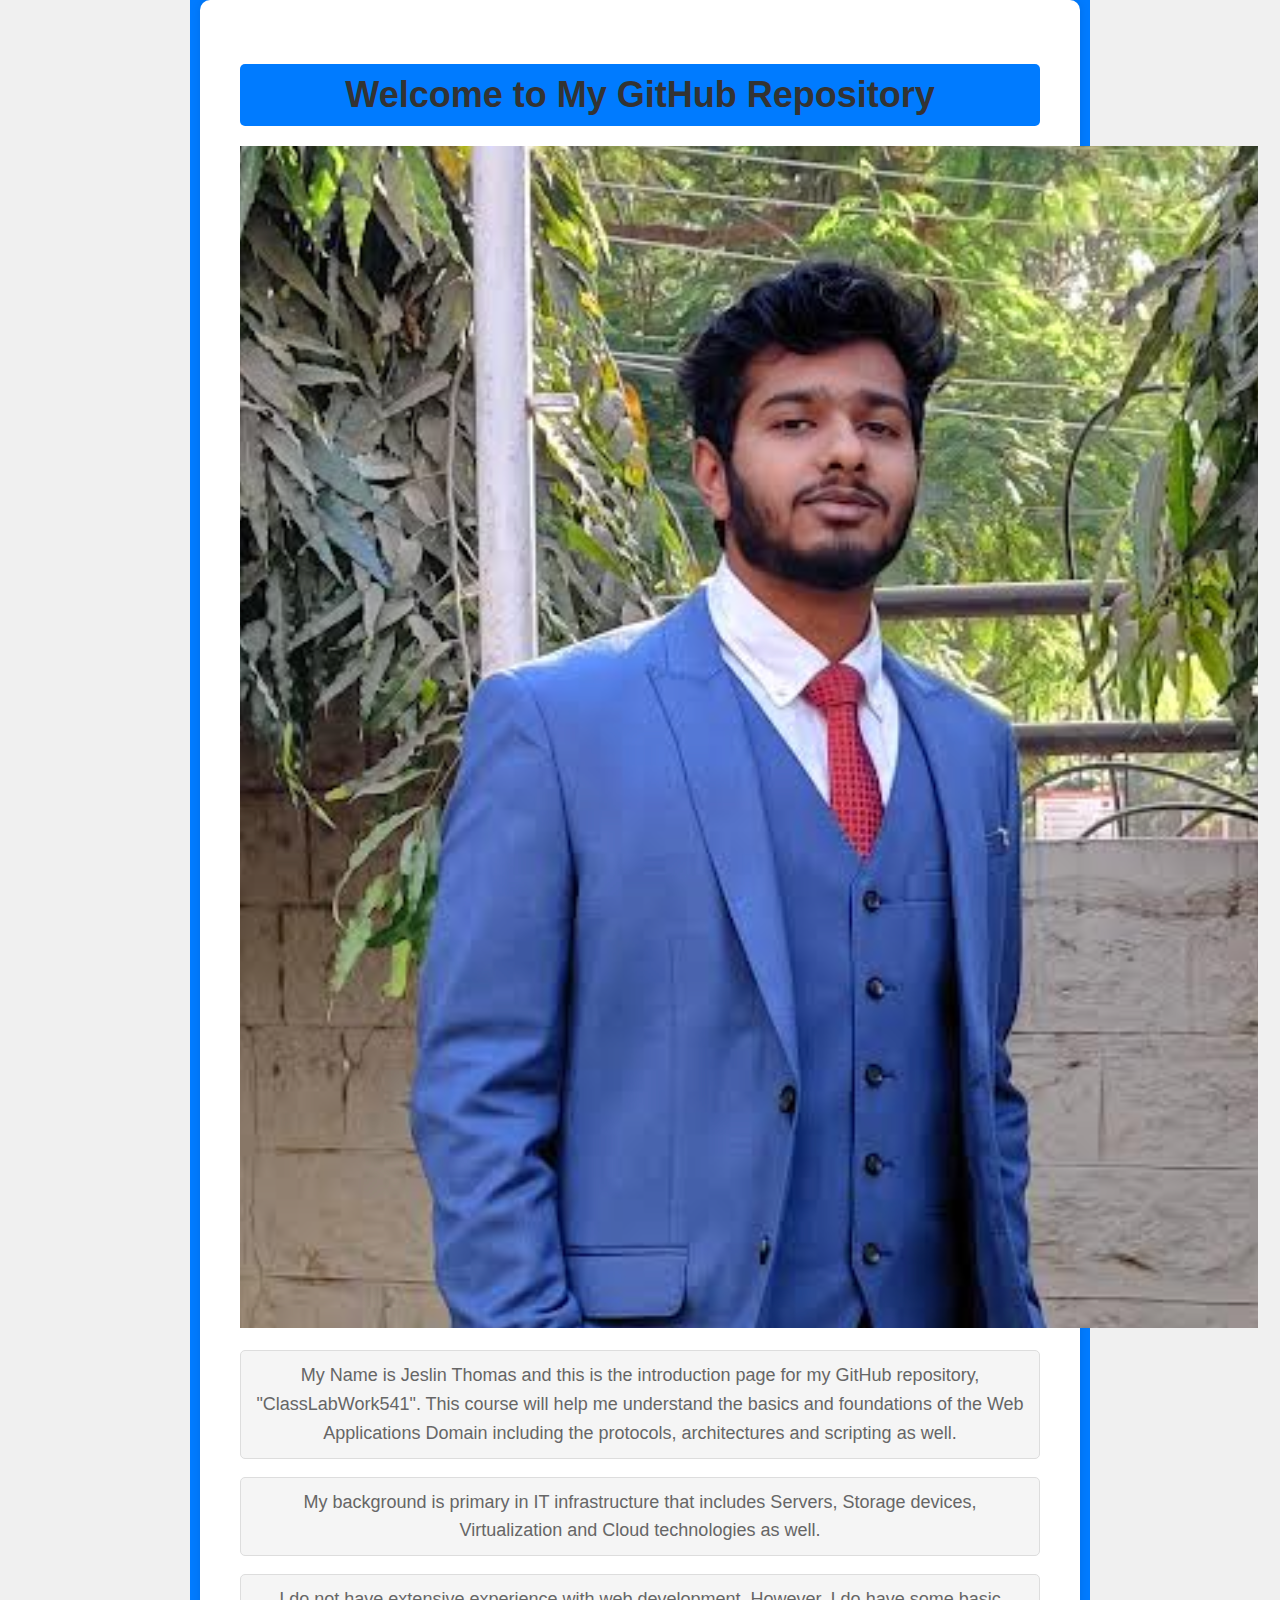
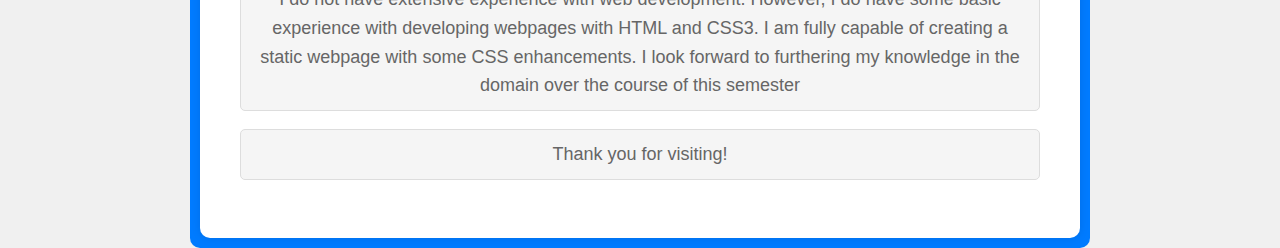
==== index.html @ 7245f094 "Update index.html" ====
<!DOCTYPE html>
<html lang="en">
<head>
    <meta charset="UTF-8">
    <meta name="viewport" content="width=device-width, initial-scale=1.0">
    <link rel="stylesheet" href="styles.css">
    <title>Welcome to My GitHub Repository</title>
    <style>
        body {
            font-family: 'Segoe UI', Tahoma, Geneva, Verdana, sans-serif;
            text-align: center;
            background-color: #f0f0f0;
            margin: 0;
            padding: 0;
        }
        .container {
            max-width: 800px;
            margin: 0 auto;
            padding: 40px;
            background-color: #fff;
            box-shadow: 0px 0px 10px rgba(0, 0, 0, 0.1);
            border-radius: 10px;
        }
        h1 {
            font-size: 36px;
            color: #333;
            margin-bottom: 20px;
        }
        p {
            font-size: 18px;
            line-height: 1.6;
            color: #666;
        }
        a {
            text-decoration: none;
            color: #007BFF;
        }
        a:hover {
            text-decoration: underline;
        }
    </style>
</head>
<body>
    <div class="container">
        <div class="textbox">
        <h1>Welcome to My GitHub Repository</h1>
        <!-- Add an image here -->
        <img src="Screenshot 2023-09-16 at 10.44.21 PM.png" alt="Image Description">
        <p>My Name is Jeslin Thomas and this is the introduction page for my GitHub repository, "ClassLabWork541". This course will help me understand the basics and foundations of the Web Applications Domain including the protocols, architectures and scripting as well. </p>
        <p>My background is primary in IT infrastructure that includes Servers, Storage devices, Virtualization and Cloud technologies as well.</p>
        <p>I do not have extensive experience with web development. However, I do have some basic experience with developing webpages with HTML and CSS3. I am fully capable of creating a static webpage with some CSS enhancements. I look forward to furthering my knowledge in the domain over the course of this semester</p>
        <p>Thank you for visiting!</p>
        </div>
    </div>
</body>
</html>
---- styles.css ----
/* styles.css */

body {
    background-color: #f0f0f0;
    font-family: 'Arial', sans-serif;
    margin: 0;
    padding: 0;
    display: flex;
    justify-content: center;
    align-items: center;
    min-height: 100vh;
}

.container {
    max-width: 800px;
    padding: 40px;
    background-color: #ffffff; /* Background color inside the text box */
    box-shadow: 0px 0px 20px rgba(0, 0, 0, 0.1);
    border-radius: 10px;
    text-align: center;
    position: relative;
}

.container::before {
    content: "";
    position: absolute;
    top: -10px;
    left: -10px;
    right: -10px;
    bottom: -10px;
    background-color: #007BFF; /* Background color outside the text box */
    border-radius: 10px;
    z-index: -1;
}

h1 {
    font-size: 2.5rem;
    color: #333;
    background-color: #007BFF;
    padding: 10px 0;
    margin-bottom: 20px;
    border-radius: 5px;
    color: #fff;
}

p {
    font-size: 1.2rem;
    line-height: 1.6;
    color: #555;
    background-color: #f5f5f5;
    padding: 10px;
    border: 1px solid #ddd;
    border-radius: 5px;
}

a {
    text-decoration: none;
    color: #007BFF;
    transition: color 0.3s ease-in-out;
}

a:hover {
    color: #00BFFF;
}
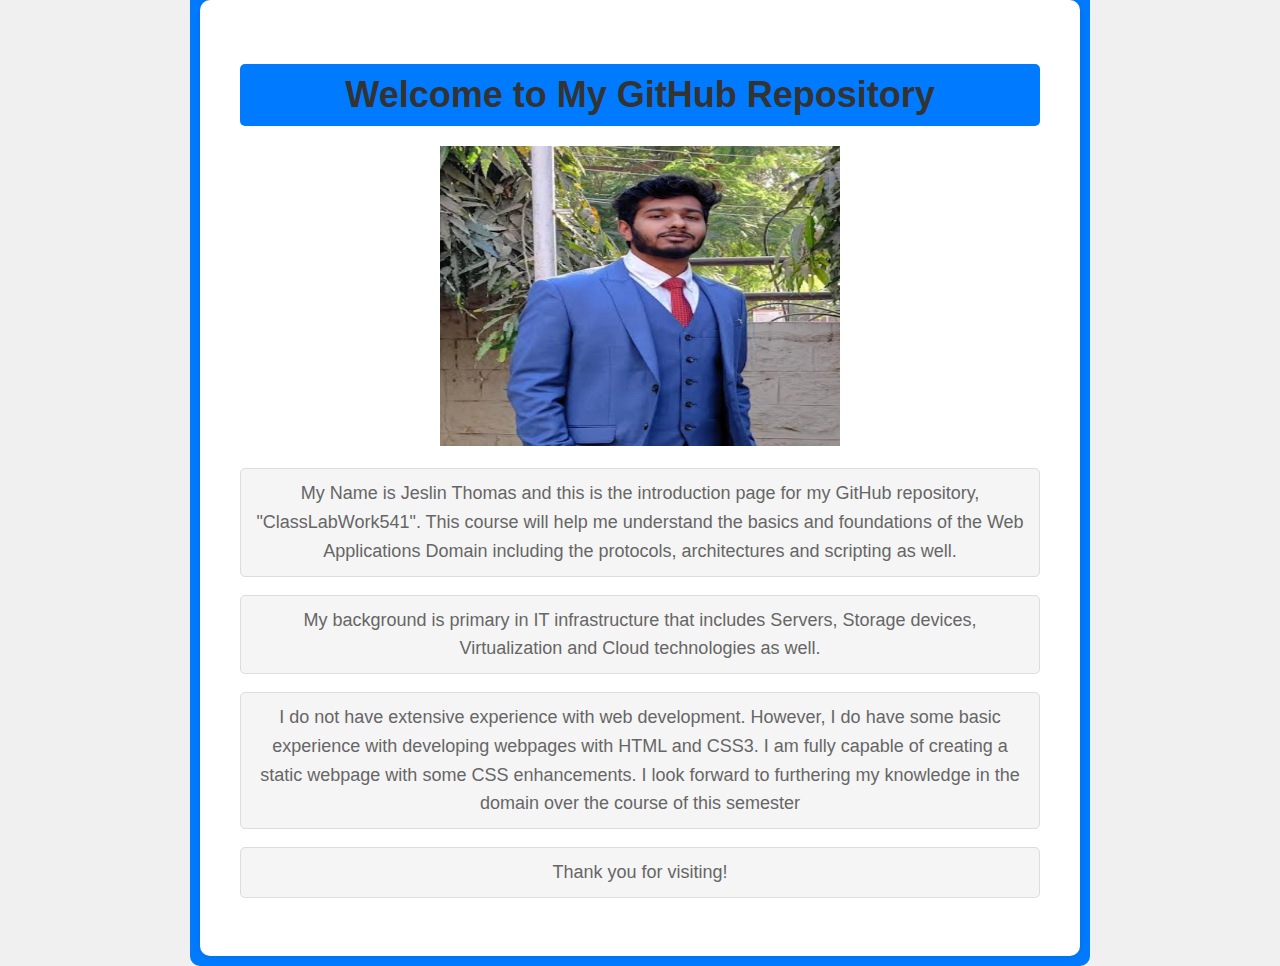
==== commit 89342c95: "Update index.html" ====
--- a/index.html
+++ b/index.html
@@ -45,7 +45,7 @@
         <div class="textbox">
         <h1>Welcome to My GitHub Repository</h1>
         <!-- Add an image here -->
-        <img src="Screenshot 2023-09-16 at 10.44.21 PM.png" alt="Image Description">
+        <img src="Screenshot 2023-09-16 at 10.44.21 PM.png" alt="Image Description" width="400" height="300">
         <p>My Name is Jeslin Thomas and this is the introduction page for my GitHub repository, "ClassLabWork541". This course will help me understand the basics and foundations of the Web Applications Domain including the protocols, architectures and scripting as well. </p>
         <p>My background is primary in IT infrastructure that includes Servers, Storage devices, Virtualization and Cloud technologies as well.</p>
         <p>I do not have extensive experience with web development. However, I do have some basic experience with developing webpages with HTML and CSS3. I am fully capable of creating a static webpage with some CSS enhancements. I look forward to furthering my knowledge in the domain over the course of this semester</p>
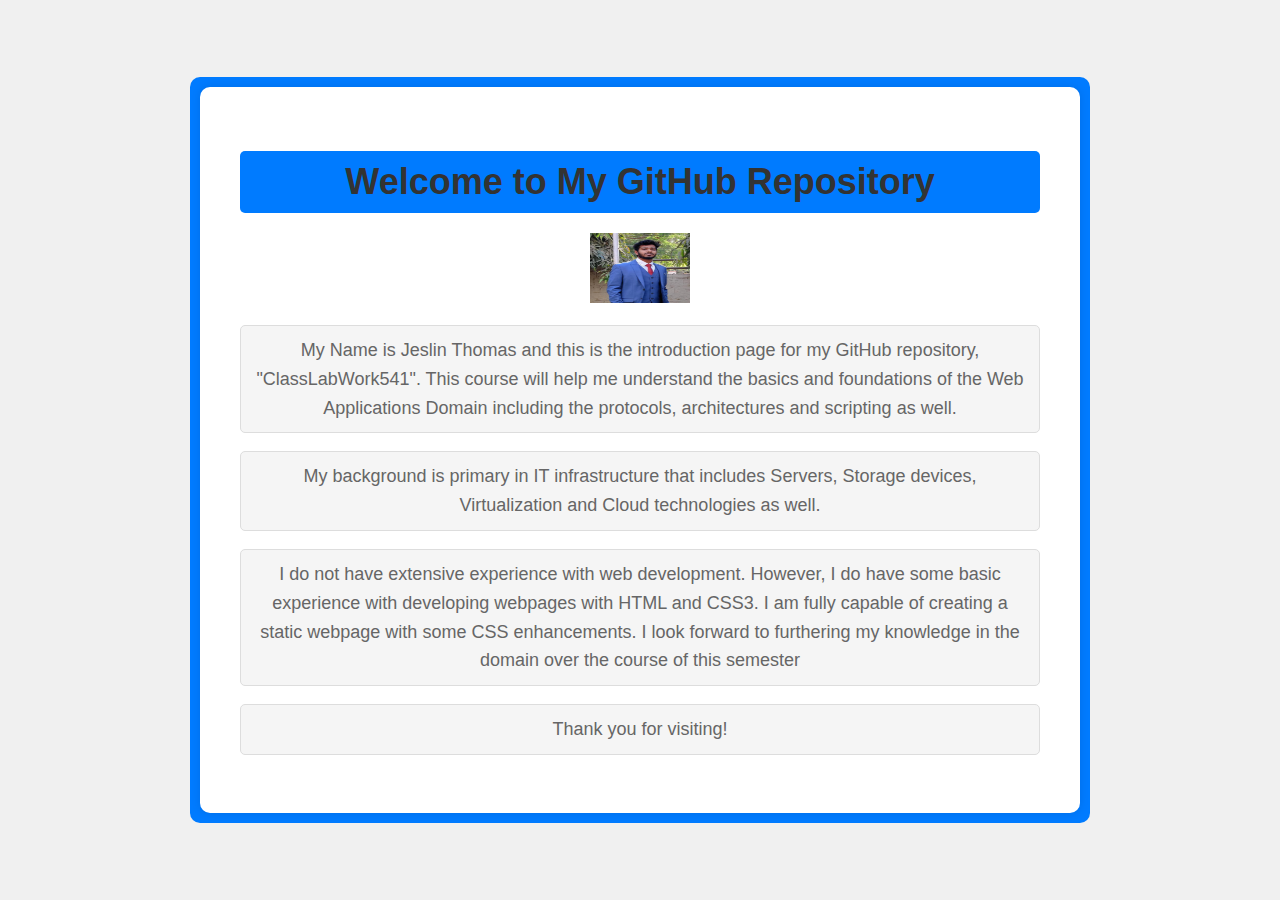
==== commit d35de445: "Update index.html" ====
--- a/index.html
+++ b/index.html
@@ -45,7 +45,7 @@
         <div class="textbox">
         <h1>Welcome to My GitHub Repository</h1>
         <!-- Add an image here -->
-        <img src="Screenshot 2023-09-16 at 10.44.21 PM.png" alt="Image Description" width="400" height="300">
+        <img src="Screenshot 2023-09-16 at 10.44.21 PM.png" alt="Image Description" width="100" height="70">
         <p>My Name is Jeslin Thomas and this is the introduction page for my GitHub repository, "ClassLabWork541". This course will help me understand the basics and foundations of the Web Applications Domain including the protocols, architectures and scripting as well. </p>
         <p>My background is primary in IT infrastructure that includes Servers, Storage devices, Virtualization and Cloud technologies as well.</p>
         <p>I do not have extensive experience with web development. However, I do have some basic experience with developing webpages with HTML and CSS3. I am fully capable of creating a static webpage with some CSS enhancements. I look forward to furthering my knowledge in the domain over the course of this semester</p>
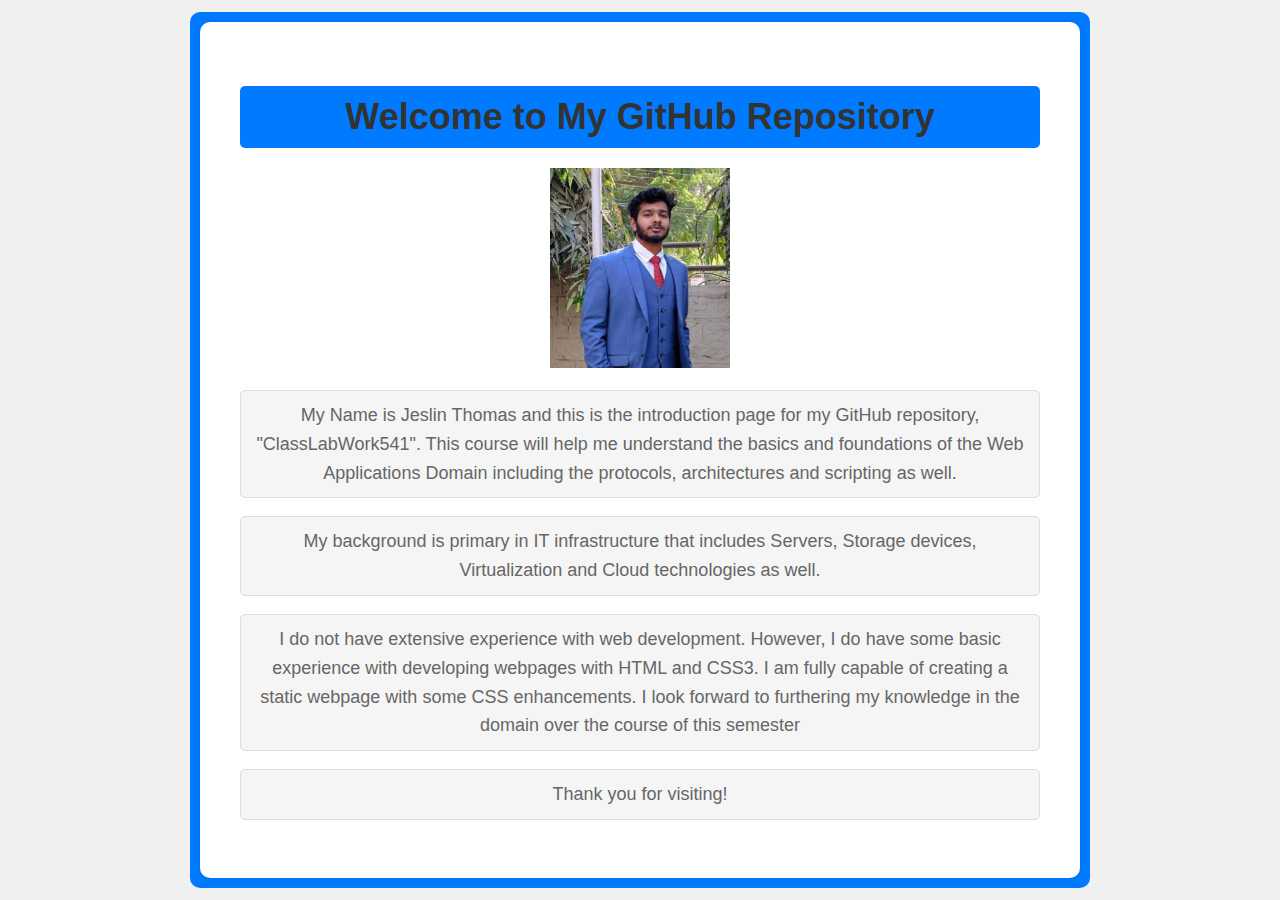
==== commit f53d5013: "Update index.html" ====
--- a/index.html
+++ b/index.html
@@ -45,7 +45,7 @@
         <div class="textbox">
         <h1>Welcome to My GitHub Repository</h1>
         <!-- Add an image here -->
-        <img src="Screenshot 2023-09-16 at 10.44.21 PM.png" alt="Image Description" width="100" height="70">
+        <img src="Screenshot 2023-09-16 at 10.44.21 PM.png" alt="Image Description" width="180" height="200">
         <p>My Name is Jeslin Thomas and this is the introduction page for my GitHub repository, "ClassLabWork541". This course will help me understand the basics and foundations of the Web Applications Domain including the protocols, architectures and scripting as well. </p>
         <p>My background is primary in IT infrastructure that includes Servers, Storage devices, Virtualization and Cloud technologies as well.</p>
         <p>I do not have extensive experience with web development. However, I do have some basic experience with developing webpages with HTML and CSS3. I am fully capable of creating a static webpage with some CSS enhancements. I look forward to furthering my knowledge in the domain over the course of this semester</p>
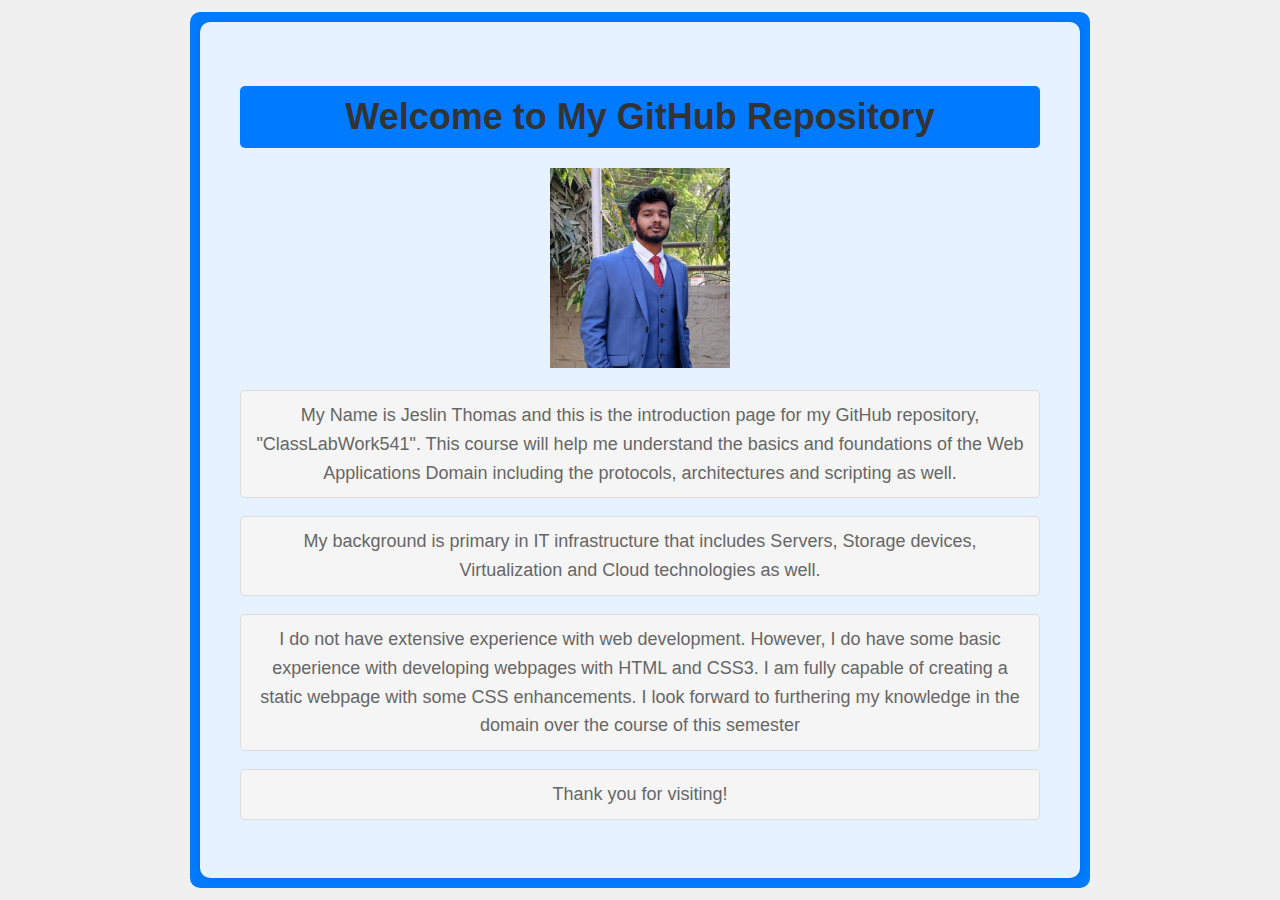
==== commit 44deb3f1: "Update index.html" ====
--- a/index.html
+++ b/index.html
@@ -9,17 +9,21 @@
         body {
             font-family: 'Segoe UI', Tahoma, Geneva, Verdana, sans-serif;
             text-align: center;
-            background-color: #f0f0f0;
             margin: 0;
             padding: 0;
+            background-image: url('your-background-image.jpg'); /* Specify the URL to your background image */
+            background-size: cover; /* Cover the entire viewport */
+            background-repeat: no-repeat; /* Prevent image repetition */
         }
         .container {
             max-width: 800px;
             margin: 0 auto;
             padding: 40px;
-            background-color: #fff;
+            background-color: rgba(255, 255, 255, 0.9); /* Background color with transparency */
             box-shadow: 0px 0px 10px rgba(0, 0, 0, 0.1);
             border-radius: 10px;
+            text-align: center;
+            position: relative;
         }
         h1 {
             font-size: 36px;
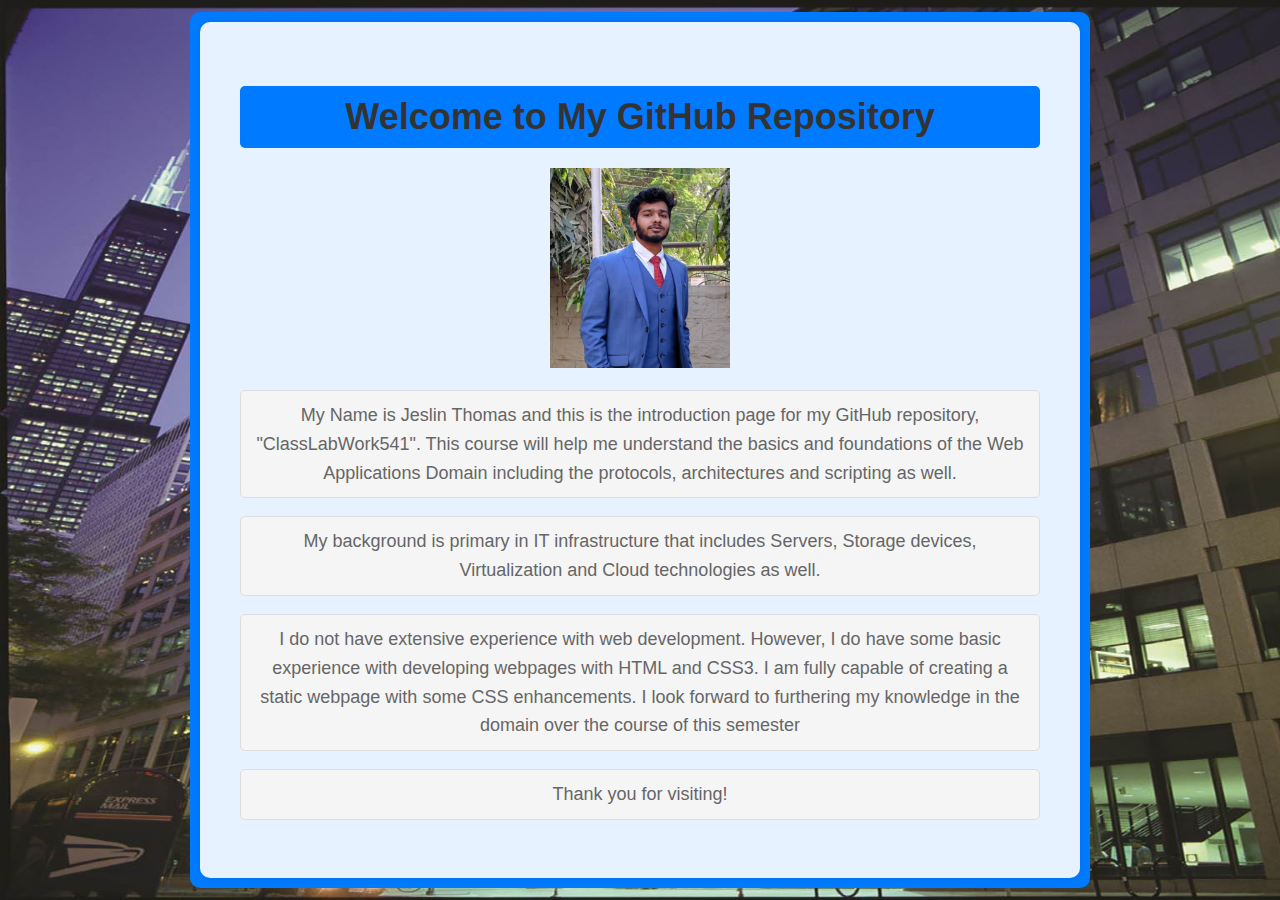
==== commit 402c5b20: "Update index.html" ====
--- a/index.html
+++ b/index.html
@@ -11,7 +11,7 @@
             text-align: center;
             margin: 0;
             padding: 0;
-            background-image: url('your-background-image.jpg'); /* Specify the URL to your background image */
+            background-image: url('ZoomBkgEveningBuilding.jpg'); /* Specify the URL to your background image */
             background-size: cover; /* Cover the entire viewport */
             background-repeat: no-repeat; /* Prevent image repetition */
         }
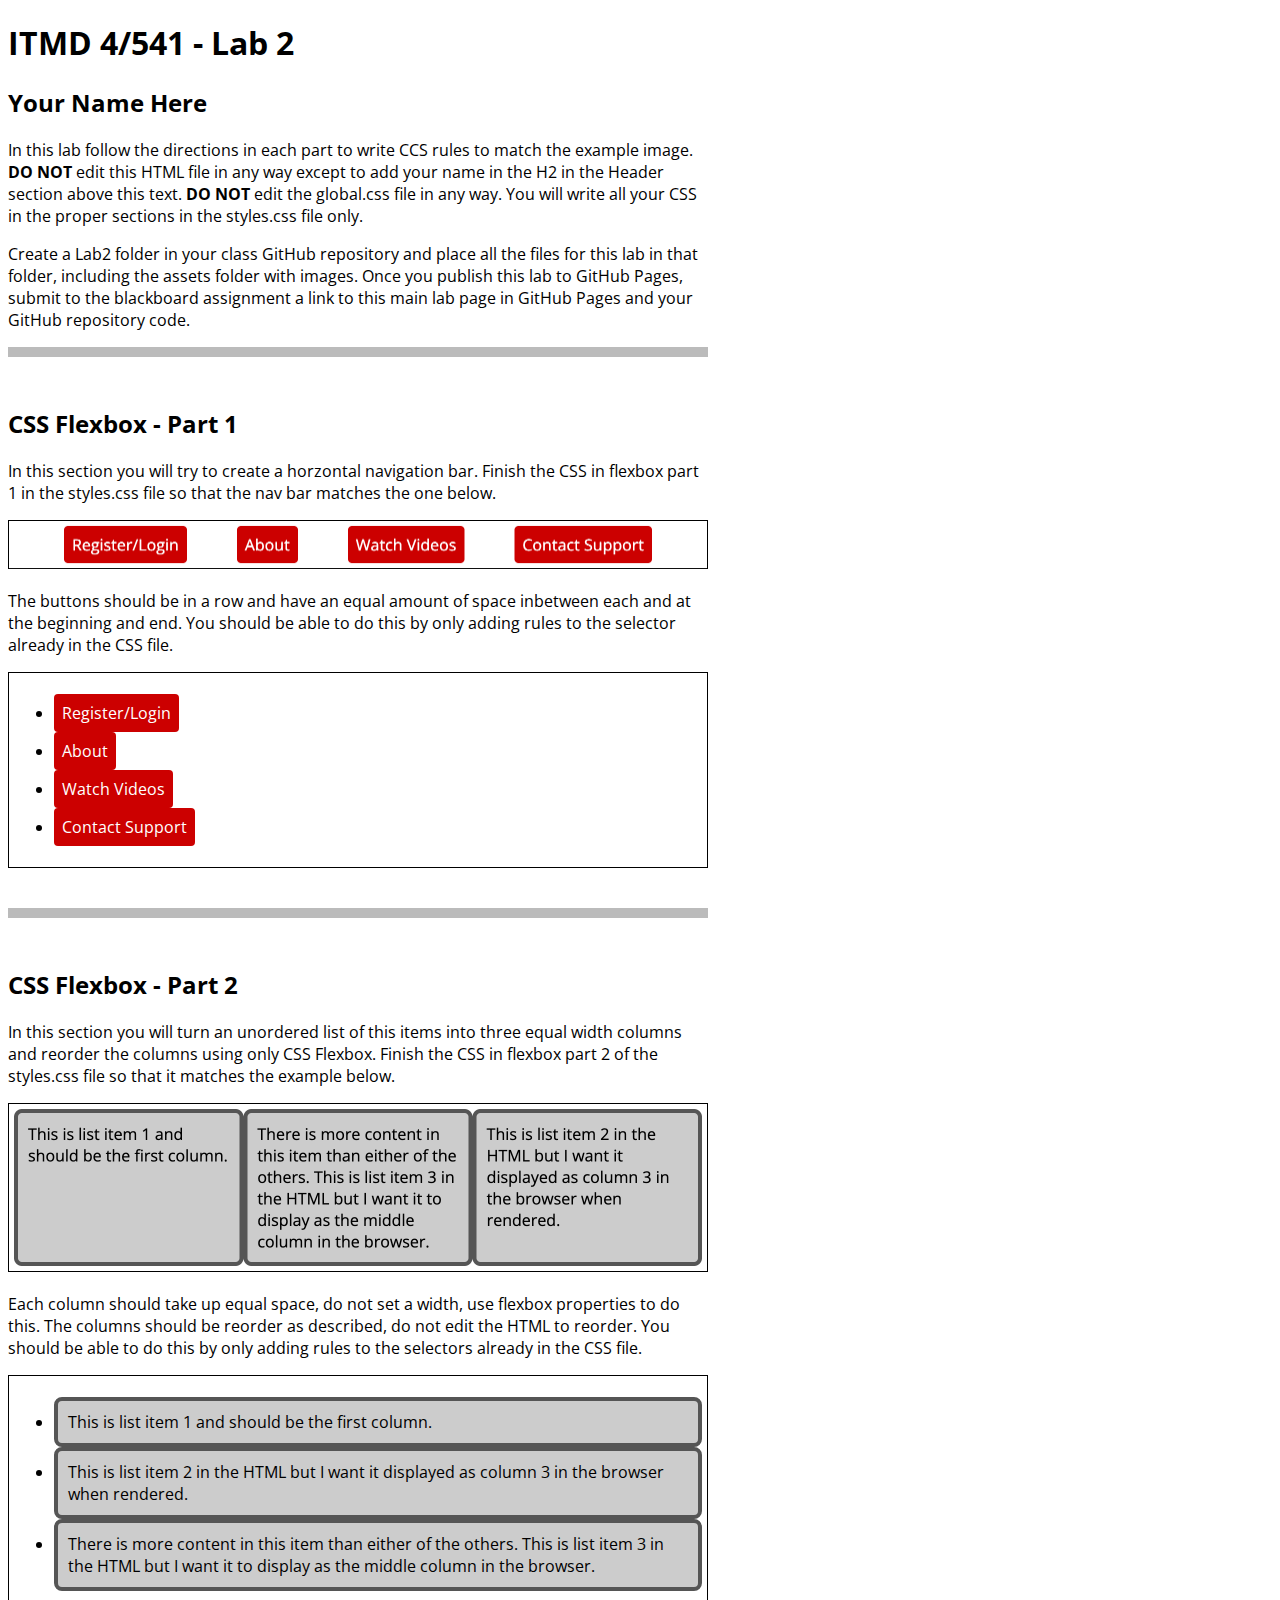
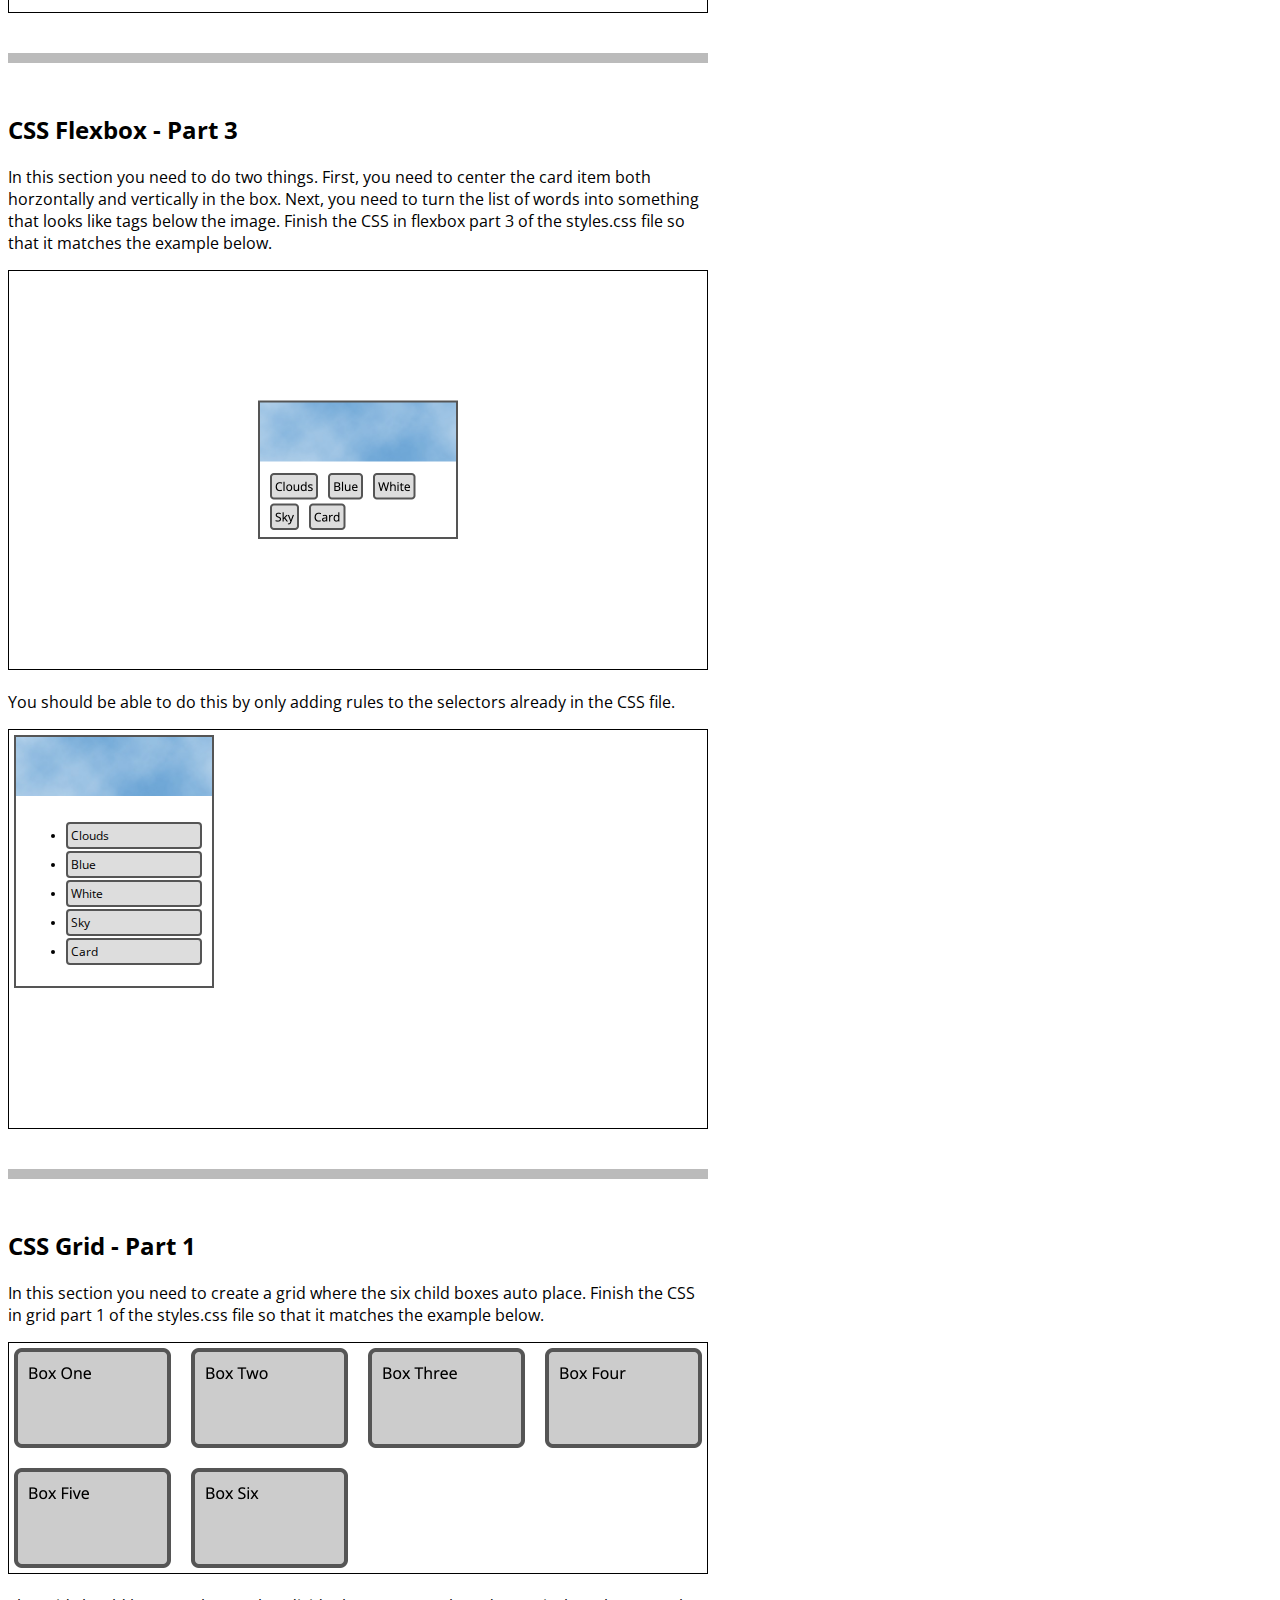
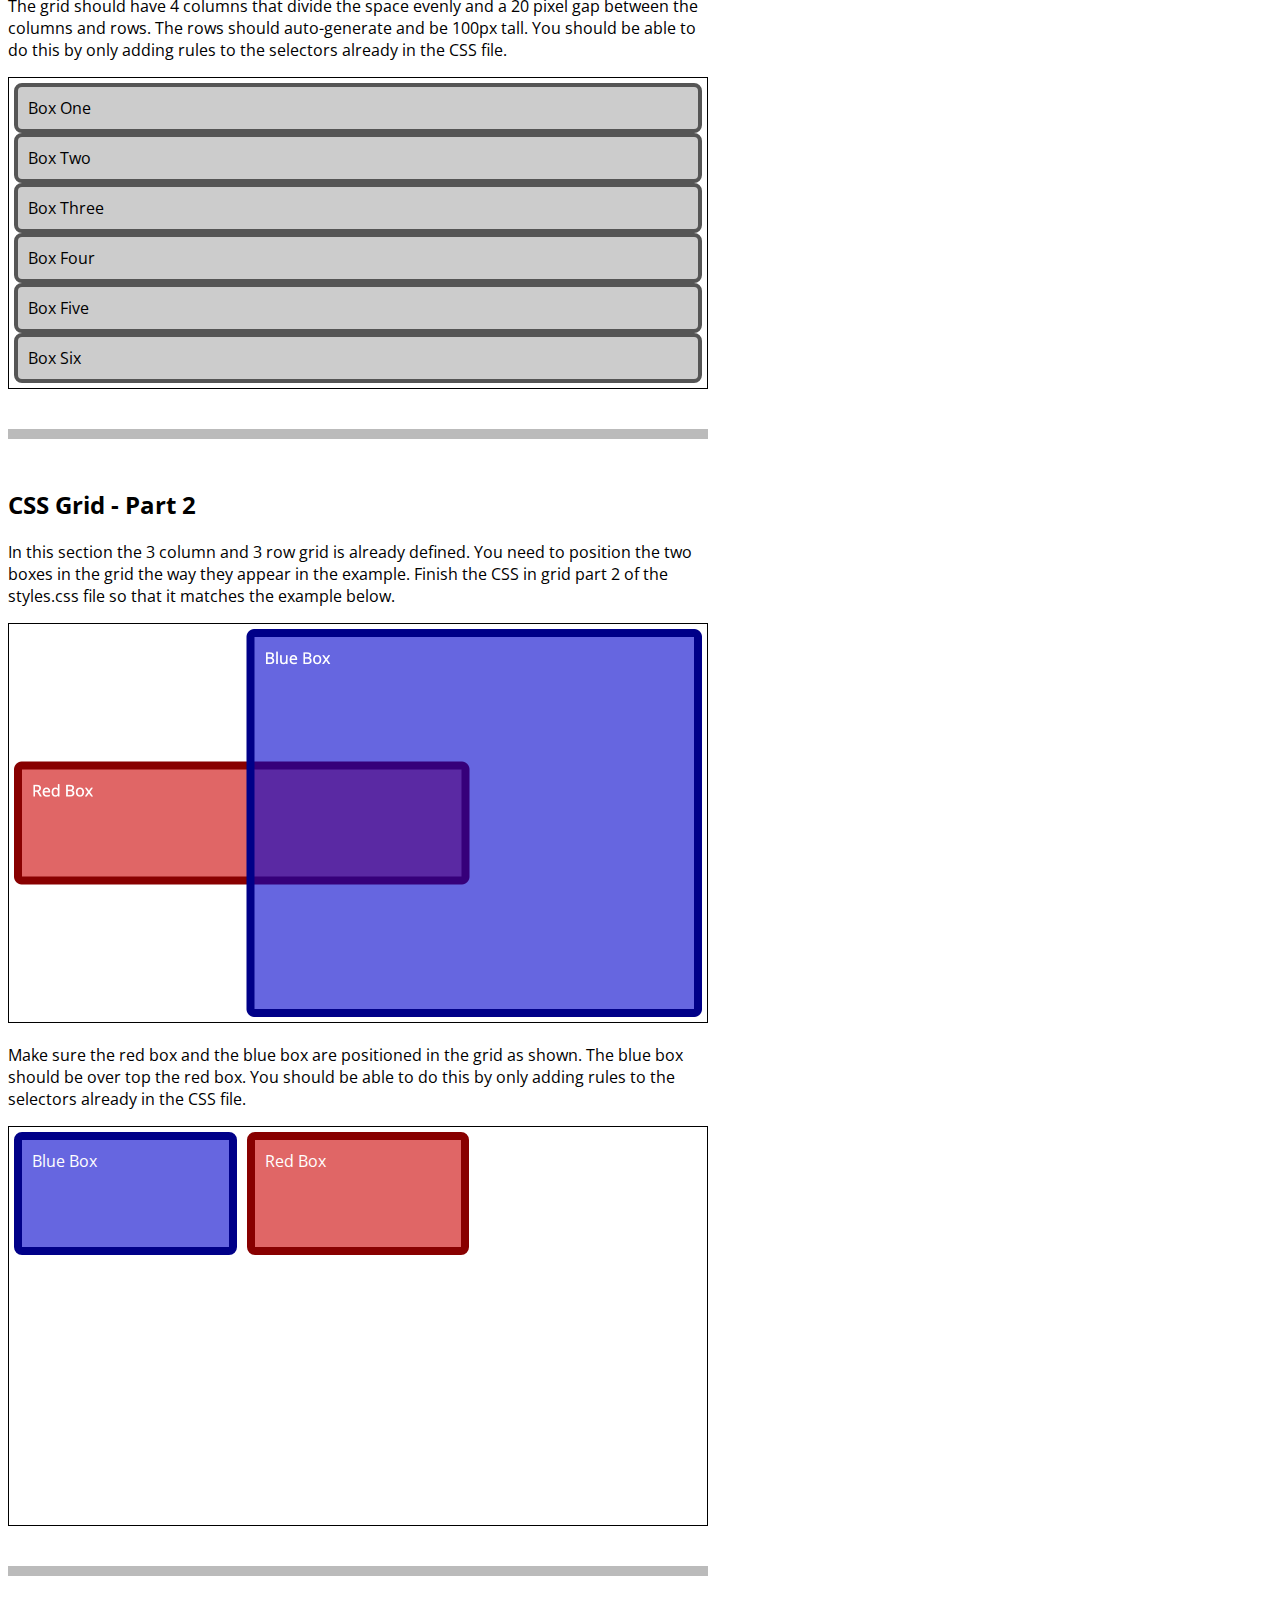
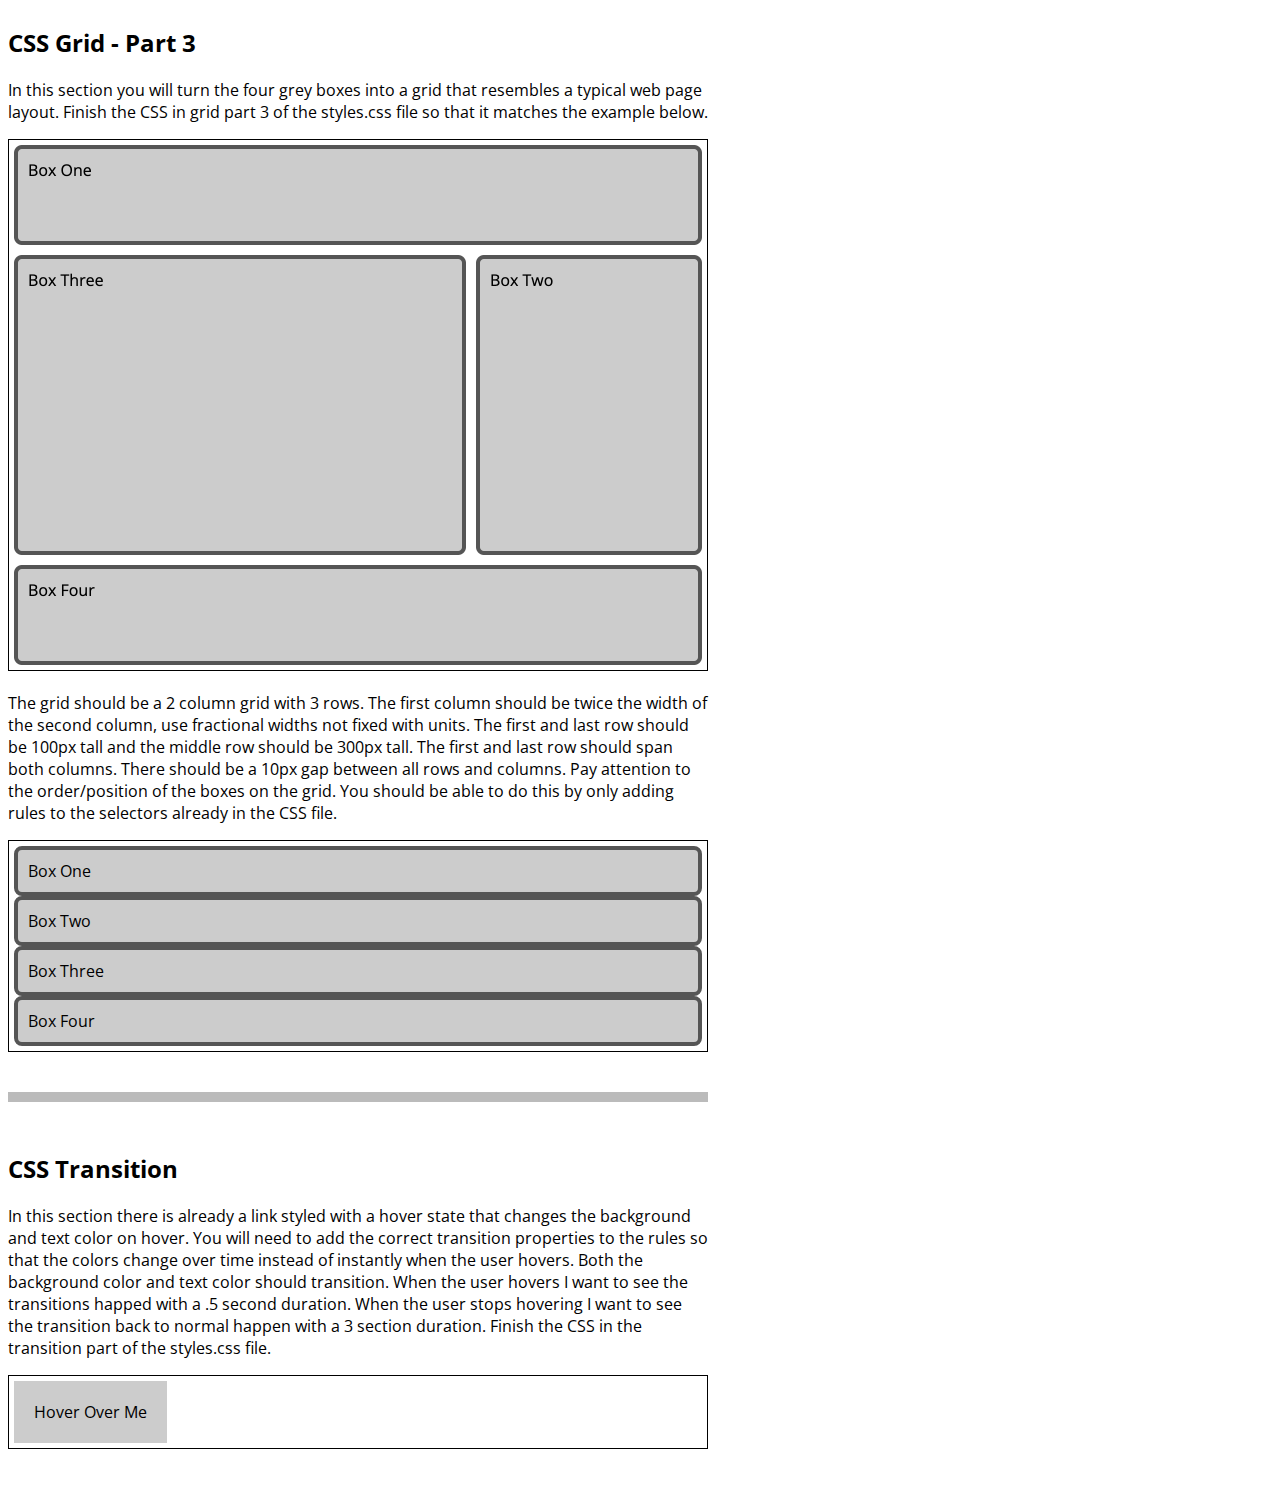
==== commit bdc9fc33: "Add files via upload" ====
--- a/index.html
+++ b/index.html
@@ -1,60 +1,126 @@
 <!DOCTYPE html>
 <html lang="en">
 <head>
-    <meta charset="UTF-8">
-    <meta name="viewport" content="width=device-width, initial-scale=1.0">
-    <link rel="stylesheet" href="styles.css">
-    <title>Welcome to My GitHub Repository</title>
-    <style>
-        body {
-            font-family: 'Segoe UI', Tahoma, Geneva, Verdana, sans-serif;
-            text-align: center;
-            margin: 0;
-            padding: 0;
-            background-image: url('ZoomBkgEveningBuilding.jpg'); /* Specify the URL to your background image */
-            background-size: cover; /* Cover the entire viewport */
-            background-repeat: no-repeat; /* Prevent image repetition */
-        }
-        .container {
-            max-width: 800px;
-            margin: 0 auto;
-            padding: 40px;
-            background-color: rgba(255, 255, 255, 0.9); /* Background color with transparency */
-            box-shadow: 0px 0px 10px rgba(0, 0, 0, 0.1);
-            border-radius: 10px;
-            text-align: center;
-            position: relative;
-        }
-        h1 {
-            font-size: 36px;
-            color: #333;
-            margin-bottom: 20px;
-        }
-        p {
-            font-size: 18px;
-            line-height: 1.6;
-            color: #666;
-        }
-        a {
-            text-decoration: none;
-            color: #007BFF;
-        }
-        a:hover {
-            text-decoration: underline;
-        }
-    </style>
+  <meta charset="UTF-8">
+  <meta http-equiv="X-UA-Compatible" content="IE=edge">
+  <meta name="viewport" content="width=device-width, initial-scale=1.0">
+  <title>ITMD 4/541 - Lab 2</title>
+  <link rel="preconnect" href="https://fonts.googleapis.com">
+  <link rel="preconnect" href="https://fonts.gstatic.com" crossorigin>
+  <link href="https://fonts.googleapis.com/css2?family=Open+Sans:ital,wght@0,400;0,700;1,400&display=swap" rel="stylesheet">
+  <link href="assets/global.css" rel="stylesheet">
+  <link href="styles.css" rel="stylesheet">
 </head>
 <body>
-    <div class="container">
-        <div class="textbox">
-        <h1>Welcome to My GitHub Repository</h1>
-        <!-- Add an image here -->
-        <img src="Screenshot 2023-09-16 at 10.44.21 PM.png" alt="Image Description" width="180" height="200">
-        <p>My Name is Jeslin Thomas and this is the introduction page for my GitHub repository, "ClassLabWork541". This course will help me understand the basics and foundations of the Web Applications Domain including the protocols, architectures and scripting as well. </p>
-        <p>My background is primary in IT infrastructure that includes Servers, Storage devices, Virtualization and Cloud technologies as well.</p>
-        <p>I do not have extensive experience with web development. However, I do have some basic experience with developing webpages with HTML and CSS3. I am fully capable of creating a static webpage with some CSS enhancements. I look forward to furthering my knowledge in the domain over the course of this semester</p>
-        <p>Thank you for visiting!</p>
+  <header class="w700">
+    <h1>ITMD 4/541 - Lab 2</h1>
+    <h2>Your Name Here</h2>
+    <p>In this lab follow the directions in each part to write CCS rules to match the example image. <strong>DO NOT</strong> edit this HTML file in any way except to add your name in the H2 in the Header section above this text. <strong>DO NOT</strong> edit the global.css file in any way. You will write all your CSS in the proper sections in the styles.css file only.</p>
+    <p>Create a Lab2 folder in your class GitHub repository and place all the files for this lab in that folder, including the assets folder with images. Once you publish this lab to GitHub Pages, submit to the blackboard assignment a link to this main lab page in GitHub Pages and your GitHub repository code.</p>
+  </header>
+  <section id="flex-section1" class="w700">
+    <h2>CSS Flexbox - Part 1</h2>
+    <p>In this section you will try to create a horzontal navigation bar. Finish the CSS in flexbox part 1 in the styles.css file so that the nav bar matches the one below.</p>
+    <img src="assets/flex-p1.png" alt="flexbox part 1 example" width="700">
+    <p>The buttons should be in a row and have an equal amount of space inbetween each and at the beginning and end. You should be able to do this by only adding rules to the selector already in the CSS file.</p>
+    <div class="box">
+      <nav>
+        <ul>
+          <li><a class="btn" href="#/register">Register/Login</a></li>
+          <li><a class="btn" href="#/about">About</a></li>
+          <li><a class="btn" href="#/videos">Watch Videos</a></li>
+          <li><a class="btn" href="#/support">Contact Support</a></li>
+        </ul>
+      </nav>
+    </div>
+  </section>
+  <section id="flex-section2" class="w700">
+    <h2>CSS Flexbox - Part 2</h2>
+    <p>In this section you will turn an unordered list of this items into three equal width columns and reorder the columns using only CSS Flexbox. Finish the CSS in flexbox part 2 of the styles.css file so that it matches the example below.</p>
+    <img src="assets/flex-p2.png" alt="flexbox part 2 example" width="700">
+    <p>Each column should take up equal space, do not set a width, use flexbox properties to do this. The columns should be reorder as described, do not edit the HTML to reorder. You should be able to do this by only adding rules to the selectors already in the CSS file.</p>
+    <div class="box">
+      <nav>
+        <ul>
+          <li class="greybox item1">This is list item 1 and should be the first column.</li>
+          <li class="greybox item2">This is list item 2 in the HTML but I want it displayed as column 3 in the browser when rendered.</li>
+          <li class="greybox item3">There is more content in this item than either of the others. This is list item 3 in the HTML but I want it to display as the middle column in the browser.</li>
+        </ul>
+      </nav>
+    </div>
+  </section>
+  <section id="flex-section3" class="w700">
+    <h2>CSS Flexbox - Part 3</h2>
+    <p>In this section you need to do two things. First, you need to center the card item both horzontally and vertically in the box. Next, you need to turn the list of words into something that looks like tags below the image. Finish the CSS in flexbox part 3 of the styles.css file so that it matches the example below.</p>
+    <img src="assets/flex-p3.png" alt="flexbox part 3 example" width="700">
+    <p>You should be able to do this by only adding rules to the selectors already in the CSS file.</p>
+    <div class="box h400">
+      <div class="card">
+        <img src="assets/clouds.jpg" alt="clouds" width="200">
+        <div class="tags">
+          <ul>
+            <li>Clouds</li>
+            <li>Blue</li>
+            <li>White</li>
+            <li>Sky</li>
+            <li>Card</li>
+          </ul>
         </div>
+      </div>
     </div>
+  </section>
+  <section id="grid-section1" class="w700">
+    <h2>CSS Grid - Part 1</h2>
+    <p>In this section you need to create a grid where the six child boxes auto place. Finish the CSS in grid part 1 of the styles.css file so that it matches the example below.</p>
+    <img src="assets/grid-p1.png" alt="grid part 1 example" width="700">
+    <p>The grid should have 4 columns that divide the space evenly and a 20 pixel gap between the columns and rows. The rows should auto-generate and be 100px tall. You should be able to do this by only adding rules to the selectors already in the CSS file.</p>
+    <div class="box">
+      <div class="grid">
+        <div class="greybox">Box One</div>
+        <div class="greybox">Box Two</div>
+        <div class="greybox">Box Three</div>
+        <div class="greybox">Box Four</div>
+        <div class="greybox">Box Five</div>
+        <div class="greybox">Box Six</div>
+      </div>
+    </div>
+    </div>
+  </section>
+  <section id="grid-section2" class="w700">
+    <h2>CSS Grid - Part 2</h2>
+    <p>In this section the 3 column and 3 row grid is already defined. You need to position the two boxes in the grid the way they appear in the example. Finish the CSS in grid part 2 of the styles.css file so that it matches the example below.</p>
+    <img src="assets/grid-p2.png" alt="grid part 2 example" width="700">
+    <p>Make sure the red box and the blue box are positioned in the grid as shown. The blue box should be over top the red box. You should be able to do this by only adding rules to the selectors already in the CSS file.</p>
+    <div class="box h400">
+      <div class="grid">
+        <div class="gridboxblue">Blue Box</div>
+        <div class="gridboxred">Red Box</div>
+      </div>
+    </div>
+    </div>
+  </section>
+  <section id="grid-section3" class="w700">
+    <h2>CSS Grid - Part 3</h2>
+    <p>In this section you will turn the four grey boxes into a grid that resembles a typical web page layout. Finish the CSS in grid part 3 of the styles.css file so that it matches the example below.</p>
+    <img src="assets/grid-p3.png" alt="grid part 3 example" width="700">
+    <p>The grid should be a 2 column grid with 3 rows. The first column should be twice the width of the second column, use fractional widths not fixed with units. The first and last row should be 100px tall and the middle row should be 300px tall. The first and last row should span both columns. There should be a 10px gap between all rows and columns. Pay attention to the order/position of the boxes on the grid. You should be able to do this by only adding rules to the selectors already in the CSS file.</p>
+    <div class="box">
+      <div class="grid">
+        <div class="greybox box1">Box One</div>
+        <div class="greybox box2">Box Two</div>
+        <div class="greybox box3">Box Three</div>
+        <div class="greybox box4">Box Four</div>
+      </div>
+    </div>
+    </div>
+  </section>
+  <section id="transition-section" class="w700">
+    <h2>CSS Transition</h2>
+    <p>In this section there is already a link styled with a hover state that changes the background and text color on hover. You will need to add the correct transition properties to the rules so that the colors change over time instead of instantly when the user hovers. Both the background color and text color should transition. When the user hovers I want to see the transitions happed with a .5 second duration. When the user stops hovering I want to see the transition back to normal happen with a 3 section duration. Finish the CSS in the transition part of the styles.css file.</p>
+    <div class="box">
+      <a href="#">Hover Over Me</a>
+    </div>
+    </div>
+  </section>
 </body>
-</html>
+</html>--- a/assets/global.css
+++ b/assets/global.css
@@ -0,0 +1,93 @@
+/* Global CSS - Do Not Edit */
+
+* {
+  box-sizing: border-box;
+  font-family: 'Open Sans', sans-serif;
+}
+
+section {
+  padding: 30px 0 40px;
+  border-top: 10px solid #bbb;
+}
+
+.btn {
+  background-color: #cc0000;
+  padding: 8px;
+  color: #fff;
+  display: inline-block;
+  text-decoration: none;
+  border-radius: 4px;
+  font-size: 1rem;
+}
+
+.box {
+  border: 1px solid #000;
+  padding: 5px;
+}
+
+img {
+  max-width: 100%;
+}
+
+.w700 {
+  width: 700px;
+}
+
+.h500 {
+  height: 500px;
+}
+
+.h400 {
+  height: 400px;
+}
+
+.greybox {
+  background-color: #ccc;
+  color: #000;
+  padding: 10px;
+  border: 4px solid #555;
+  border-radius: 8px;
+}
+
+.gridboxblue {
+  background-color:rgba(0,0,204,.6);
+  color: #fff;
+  padding: 10px;
+  border: 8px solid #000088;
+  border-radius: 8px;
+}
+
+.gridboxred {
+  background-color: rgba(204,0,0,.6);
+  color: #fff;
+  padding: 10px;
+  border: 8px solid #880000;
+  border-radius: 8px;
+}
+
+.card {
+  width: 200px;
+  border: 2px solid #555;
+}
+
+.tags {
+  padding: 5px;
+}
+
+.tags li {
+  background-color: #ddd;
+  color: #000;
+  padding: 3px;
+  border: 2px solid #555;
+  border-radius: 4px;
+  font-size: .75rem;
+  margin: 2px 5px;
+}
+
+#grid-section2 .grid {
+	display: grid;
+	grid-template-columns: 1fr 1fr 1fr;
+	grid-template-rows: 1fr 1fr 1fr;
+	grid-gap: 10px;
+  height: 100%;
+}--- a/styles.css
+++ b/styles.css
@@ -1,64 +1,114 @@
-/* styles.css */
+/* Flexbox Part 1 */
 
-body {
-    background-color: #f0f0f0;
-    font-family: 'Arial', sans-serif;
-    margin: 0;
-    padding: 0;
-    display: flex;
-    justify-content: center;
-    align-items: center;
-    min-height: 100vh;
+#flex-section1 ul {
+
 }
 
-.container {
-    max-width: 800px;
-    padding: 40px;
-    background-color: #ffffff; /* Background color inside the text box */
-    box-shadow: 0px 0px 20px rgba(0, 0, 0, 0.1);
-    border-radius: 10px;
-    text-align: center;
-    position: relative;
+/* end Flexbox Part 1 */
+
+
+/* Flexbox Part 2 */
+
+#flex-section2 ul {
+
 }
 
-.container::before {
-    content: "";
-    position: absolute;
-    top: -10px;
-    left: -10px;
-    right: -10px;
-    bottom: -10px;
-    background-color: #007BFF; /* Background color outside the text box */
-    border-radius: 10px;
-    z-index: -1;
+#flex-section2 li {
+
 }
 
-h1 {
-    font-size: 2.5rem;
-    color: #333;
-    background-color: #007BFF;
-    padding: 10px 0;
-    margin-bottom: 20px;
-    border-radius: 5px;
-    color: #fff;
+#flex-section2 .item1 {
+
 }
 
-p {
-    font-size: 1.2rem;
-    line-height: 1.6;
-    color: #555;
-    background-color: #f5f5f5;
-    padding: 10px;
-    border: 1px solid #ddd;
-    border-radius: 5px;
+#flex-section2 .item2 {
+
 }
 
-a {
-    text-decoration: none;
-    color: #007BFF;
-    transition: color 0.3s ease-in-out;
+#flex-section2 .item3 {
+
 }
 
-a:hover {
-    color: #00BFFF;
+/* end Flexbox Part 2 */
+
+
+/* Flexbox Part 3 */
+
+#flex-section3 .box {
+
 }
+
+#flex-section3 .tags ul {
+
+}
+
+/* end Flexbox Part 3 */
+
+
+/* Grid Part 1 */
+
+#grid-section1 .grid {
+
+}
+
+/* end Grid Part 1 */
+
+
+/* Grid Part 2 */
+
+#grid-section2 .gridboxblue {
+
+}
+
+#grid-section2 .gridboxred {
+
+}
+
+/* end Grid Part 2 */
+
+
+/* Grid Part 3 */
+
+#grid-section3 .grid {
+
+}
+
+#grid-section3 .box1 {
+
+}
+
+#grid-section3 .box2 {
+
+}
+
+#grid-section3 .box3 {
+
+}
+
+#grid-section3 .box4 {
+
+}
+
+/* end Grid Part 3 */
+
+
+/* Transition Part */
+
+#transition-section .box a {
+	display: inline-block;
+	background-color: #ccc;
+	color: #000;
+	padding: 20px;
+	text-decoration: none;
+
+
+}
+
+#transition-section .box a:hover {
+	background-color: #cc0000;
+	color: #fff;
+
+
+}
+
+/* end Transition Part */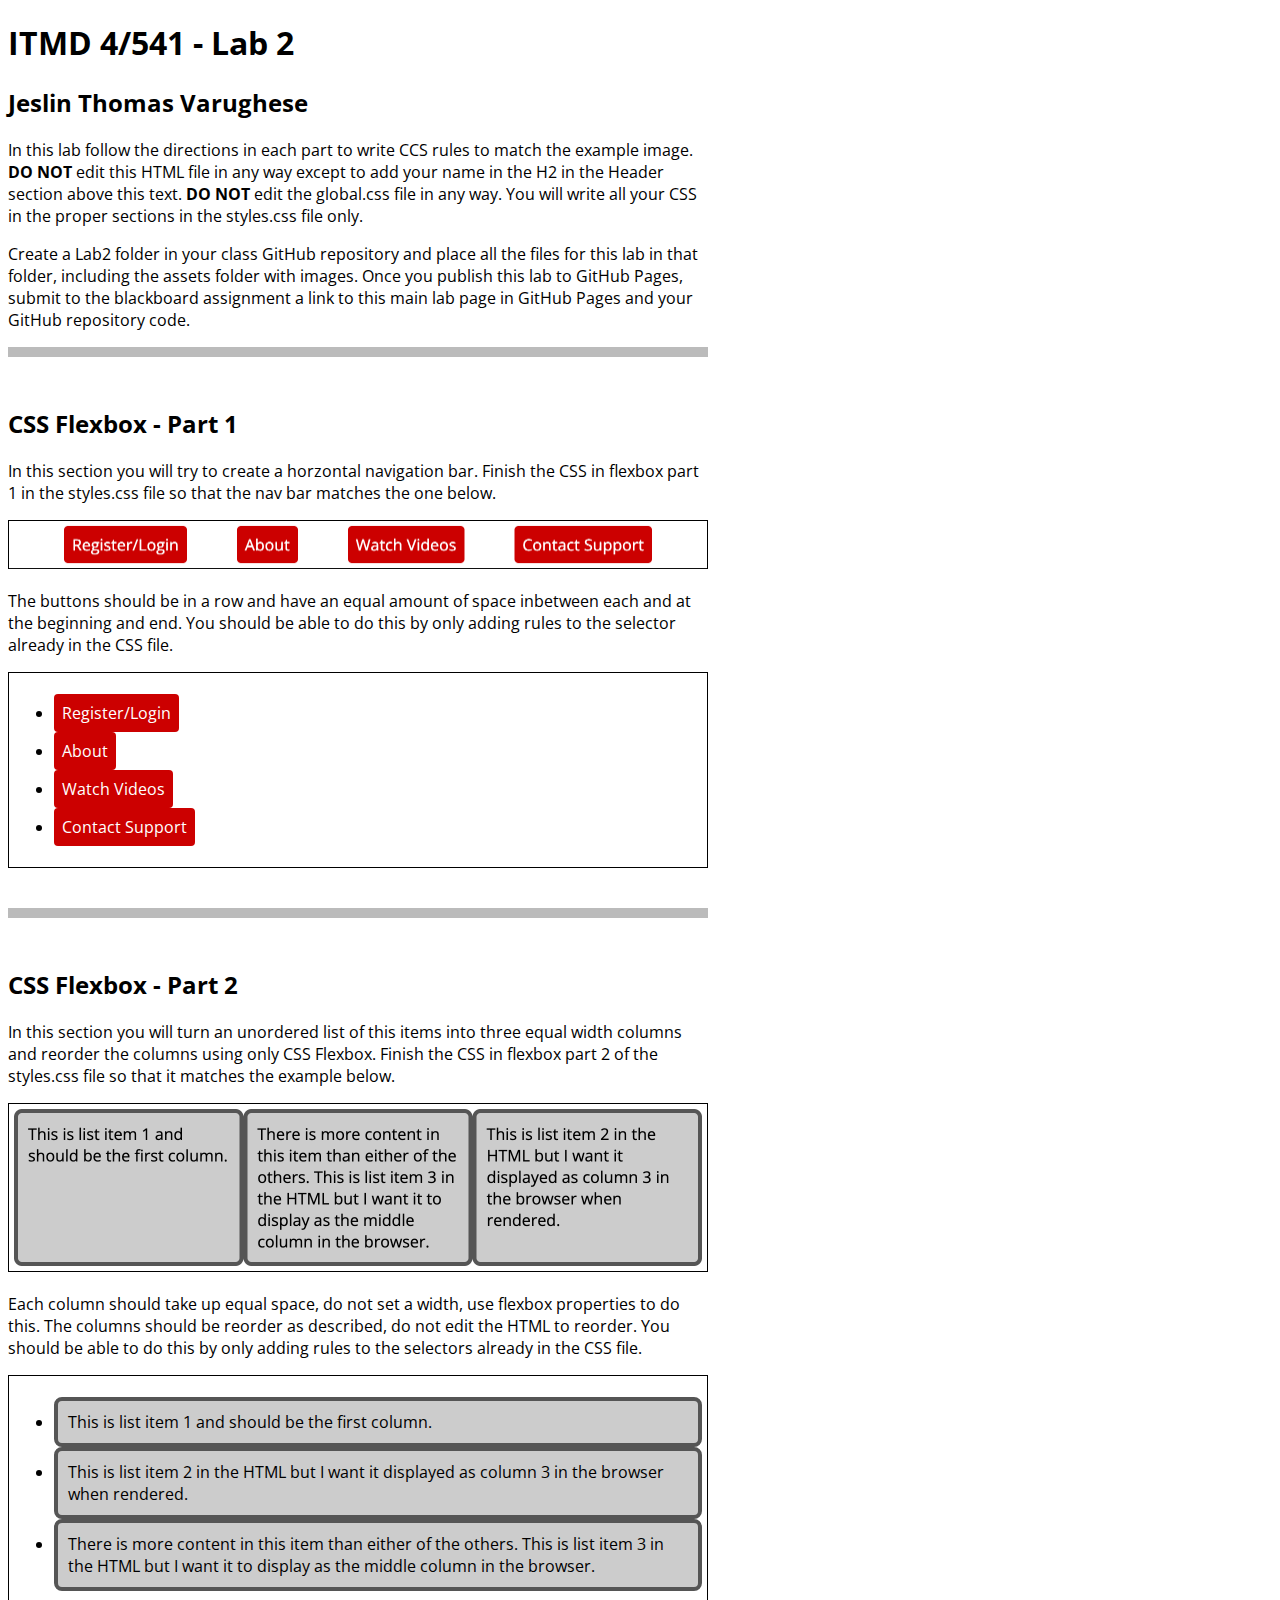
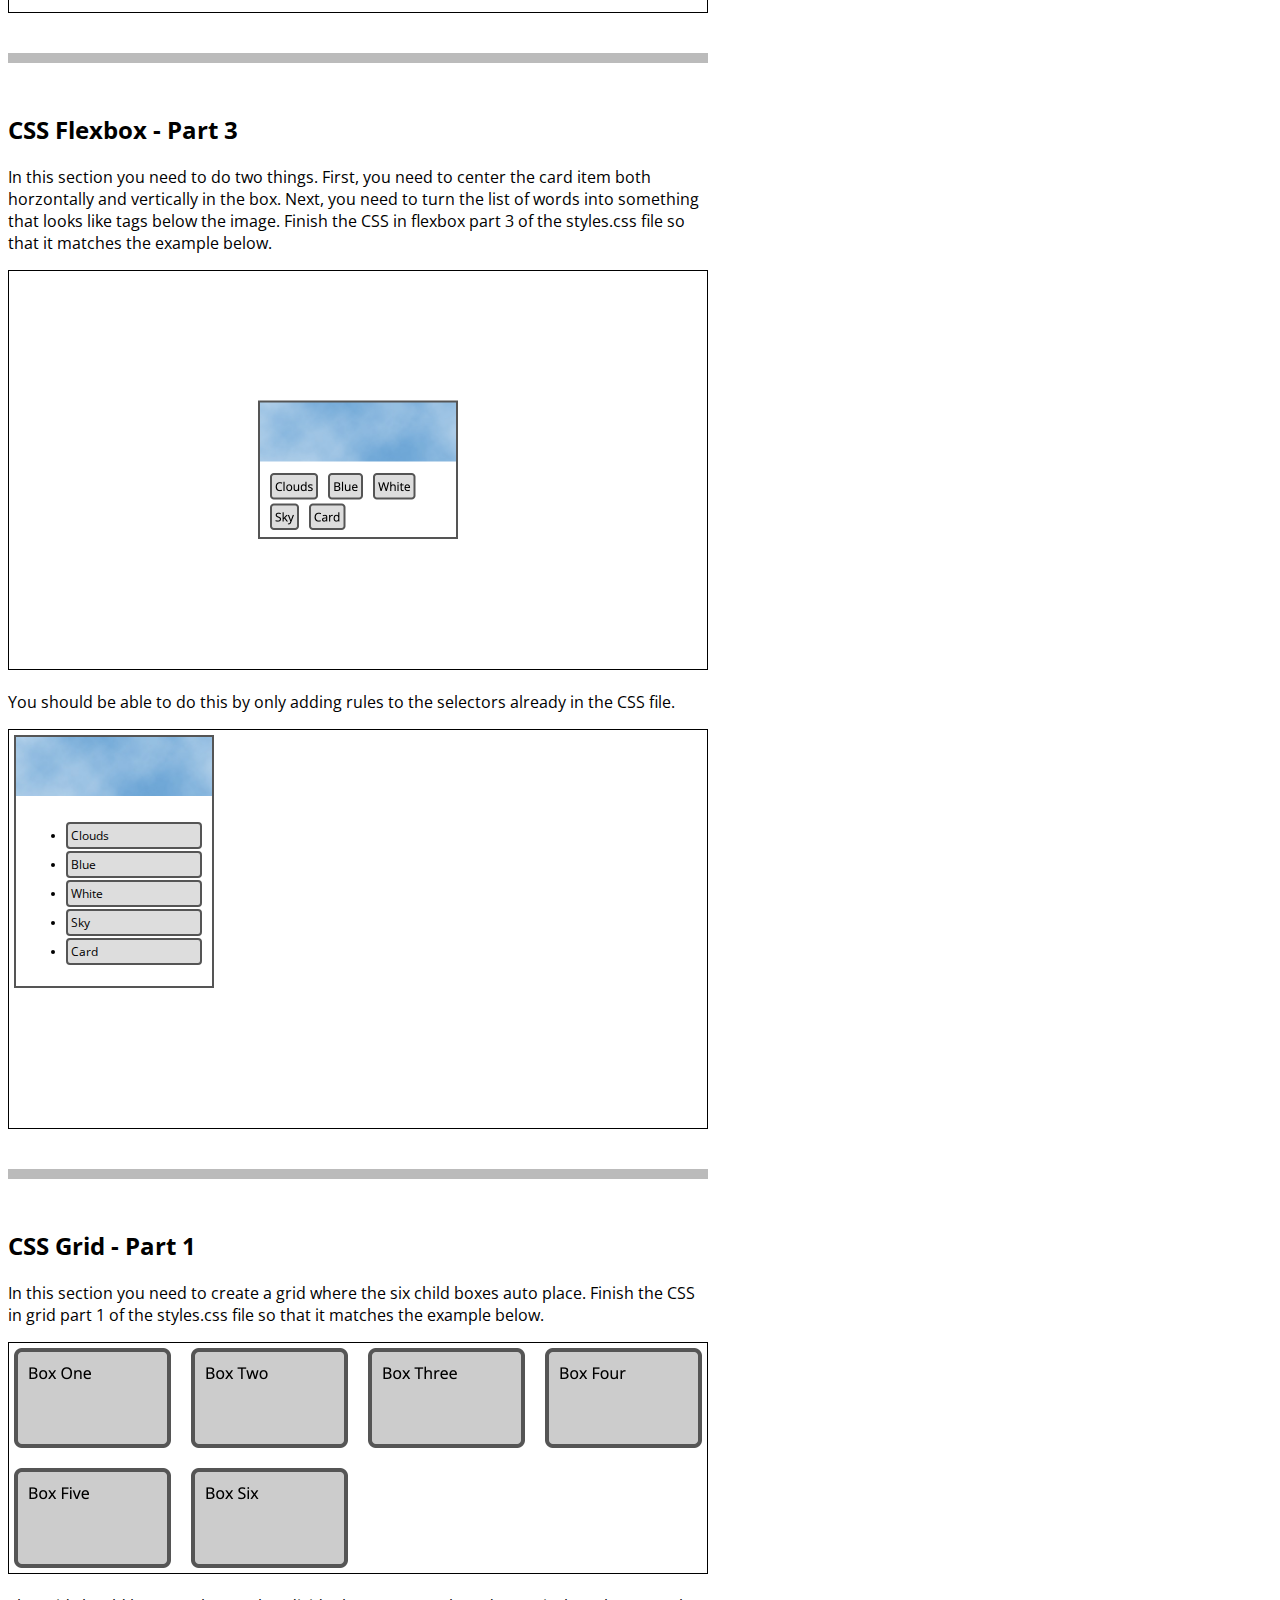
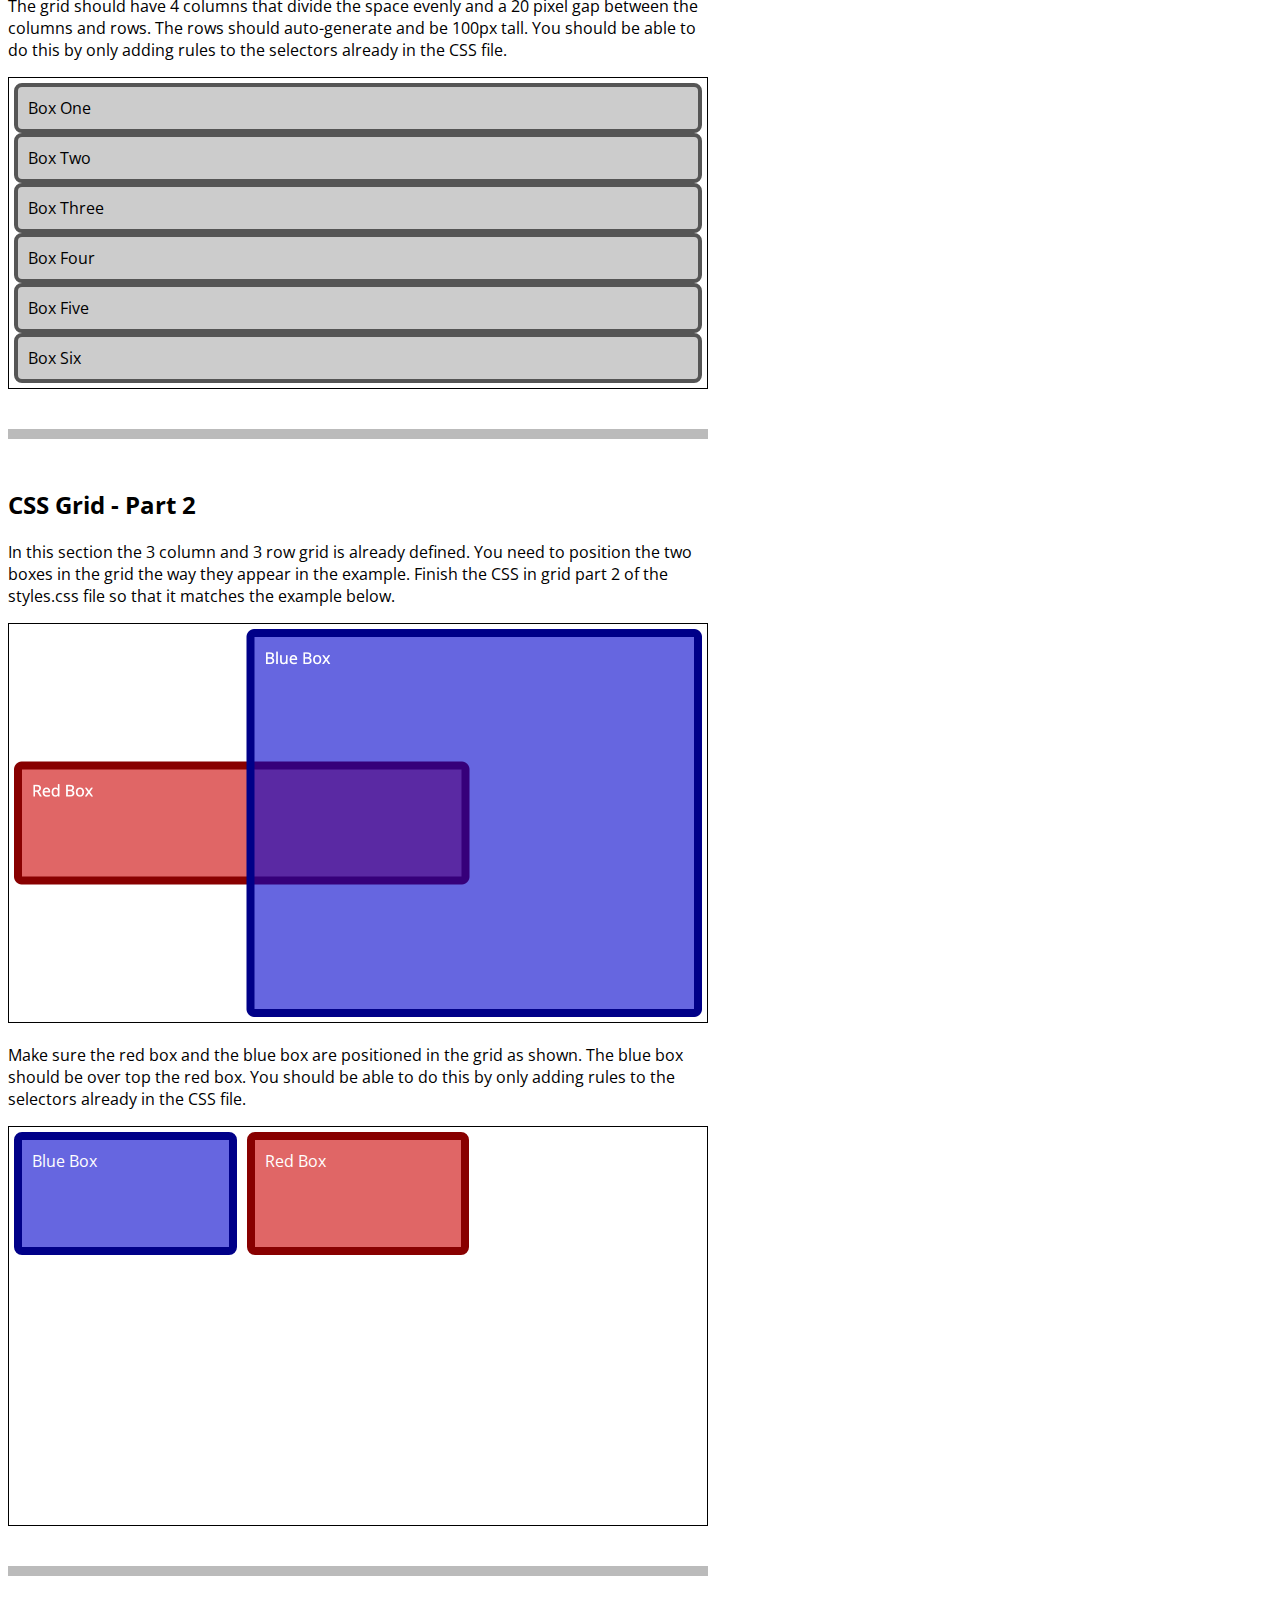
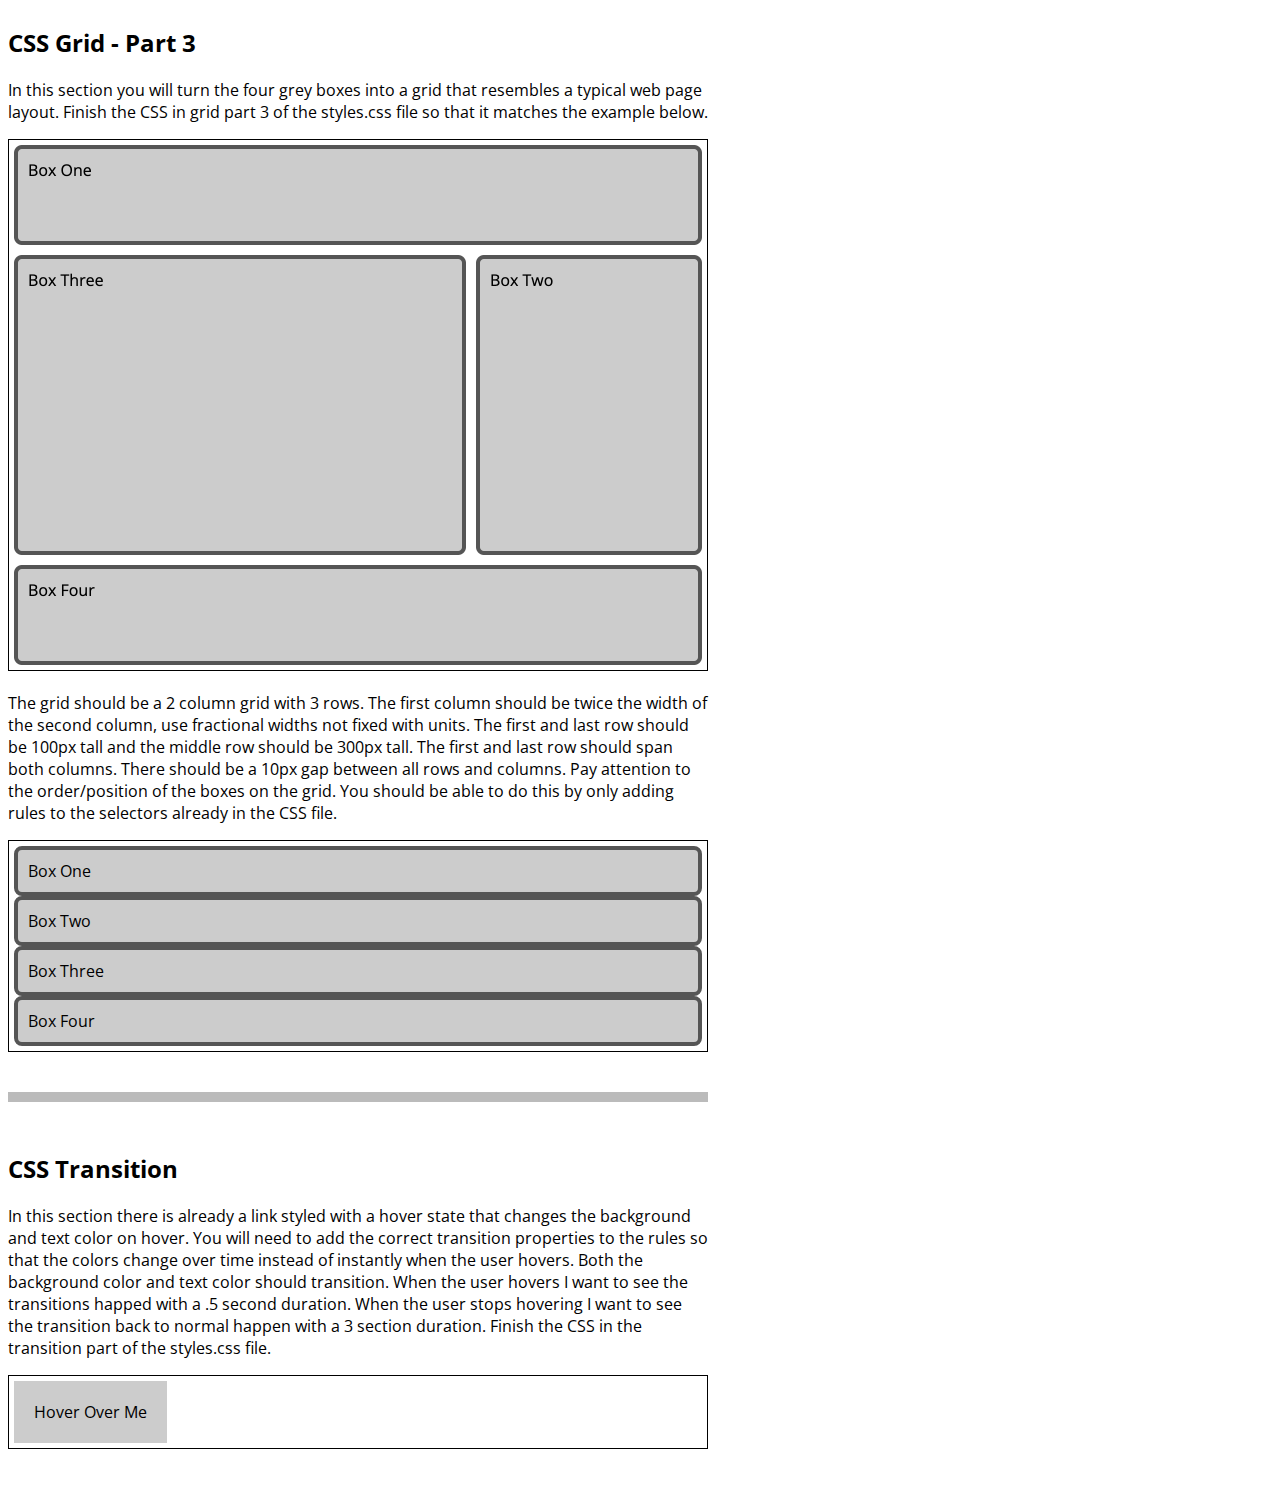
==== commit 890728f5: "Update index.html" ====
--- a/index.html
+++ b/index.html
@@ -14,7 +14,7 @@
 <body>
   <header class="w700">
     <h1>ITMD 4/541 - Lab 2</h1>
-    <h2>Your Name Here</h2>
+    <h2>Jeslin Thomas Varughese</h2>
     <p>In this lab follow the directions in each part to write CCS rules to match the example image. <strong>DO NOT</strong> edit this HTML file in any way except to add your name in the H2 in the Header section above this text. <strong>DO NOT</strong> edit the global.css file in any way. You will write all your CSS in the proper sections in the styles.css file only.</p>
     <p>Create a Lab2 folder in your class GitHub repository and place all the files for this lab in that folder, including the assets folder with images. Once you publish this lab to GitHub Pages, submit to the blackboard assignment a link to this main lab page in GitHub Pages and your GitHub repository code.</p>
   </header>
@@ -123,4 +123,4 @@
     </div>
   </section>
 </body>
-</html>+</html>
